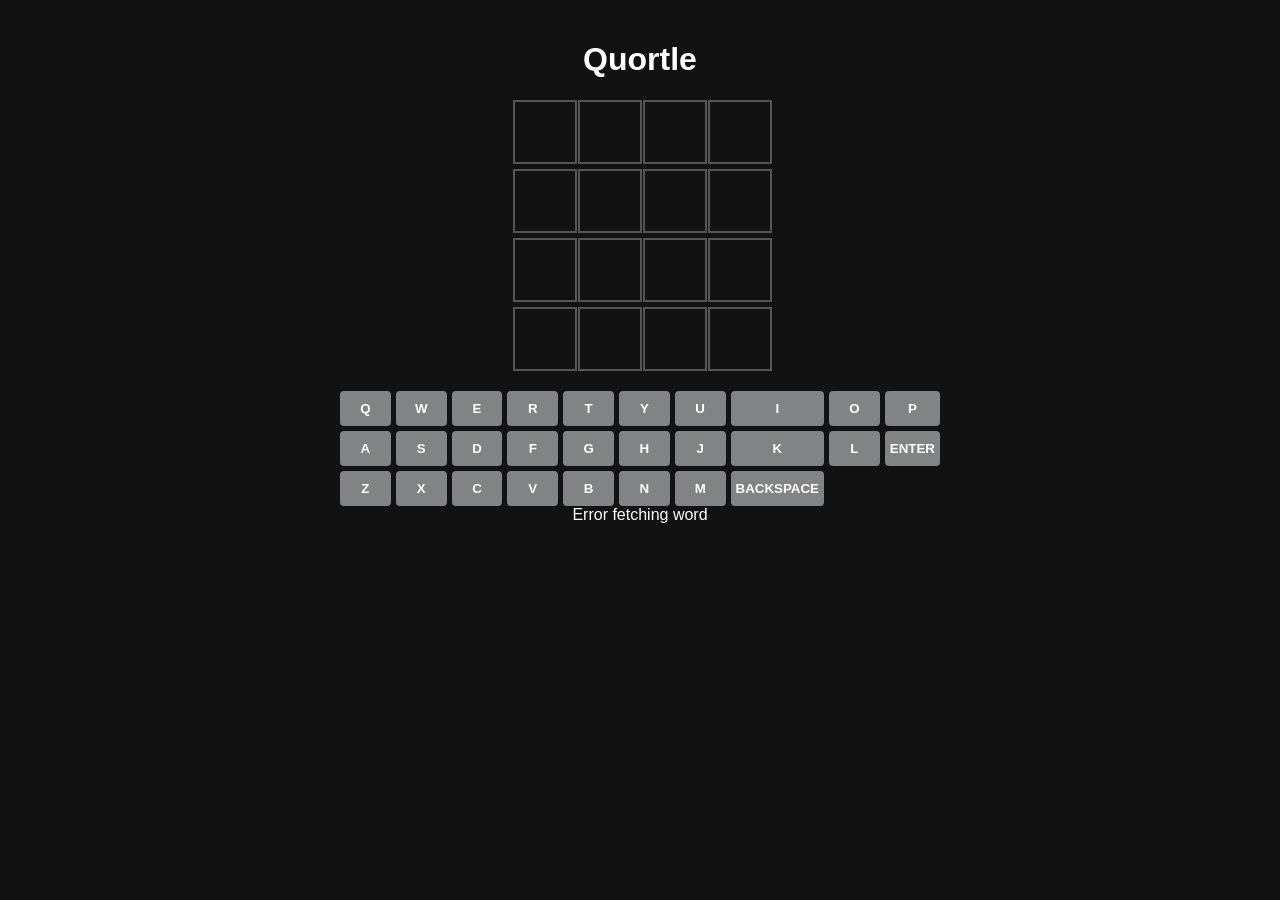
==== frontend/index.html @ b665f8f6 "Initial commit" ====
<!DOCTYPE html>
<html lang="en">
<head>
<meta charset="UTF-8">
<meta name="viewport" content="width=device-width, initial-scale=1.0">
<title>Quortle</title>
<link rel="stylesheet" href="style.css">
</head>
<body>
<h1>Quortle</h1>
<div id="game">
  <div id="board"></div>
  <div id="keyboard"></div>
</div>
<div id="message"></div>

<script src="script.js"></script>
</body>
</html>
---- frontend/style.css ----
/* Layout */
body {
  font-family: Arial, sans-serif;
  text-align: center;
  margin: 0;
  padding: 20px;
  background-color: #121213;
  color: #fff;
}

#board {
  display: grid;
  grid-template-columns: repeat(4, 60px);
  grid-gap: 5px;
  justify-content: center;
  margin-bottom: 20px;
}

.cell {
  width: 60px;
  height: 60px;
  border: 2px solid #555;
  font-size: 2em;
  text-transform: uppercase;
  display: flex;
  justify-content: center;
  align-items: center;
  transition: transform 0.2s, background-color 0.3s;
}

.cell.correct { background-color: #6aaa64; color: #fff; border-color: #6aaa64; }
.cell.present { background-color: #c9b458; color: #fff; border-color: #c9b458; }
.cell.absent  { background-color: #787c7e; color: #fff; border-color: #787c7e; }

/* Keyboard */
#keyboard {
  display: grid;
  grid-template-columns: repeat(10, 1fr);
  gap: 5px;
  justify-content: center;
  max-width: 600px;
  margin: 0 auto;
}

.key {
  padding: 10px 5px;
  background: #818384;
  color: white;
  border: none;
  font-weight: bold;
  text-transform: uppercase;
  border-radius: 4px;
  cursor: pointer;
  transition: background 0.2s;
}

.key.correct { background-color: #6aaa64; }
.key.present { background-color: #c9b458; }
.key.absent  { background-color: #787c7e; }

.key:active { transform: scale(0.95); }

/* Responsive */
@media (max-width: 500px) {
  #board { grid-template-columns: repeat(4, 50px); grid-gap: 4px; }
  .cell { width: 50px; height: 50px; font-size: 1.8em; }
}


@keyframes shake {
  0% { transform: translateX(0); }
  25% { transform: translateX(-5px); }
  50% { transform: translateX(5px); }
  75% { transform: translateX(-5px); }
  100% { transform: translateX(0); }
}

.shake {
  animation: shake 0.3s;
}
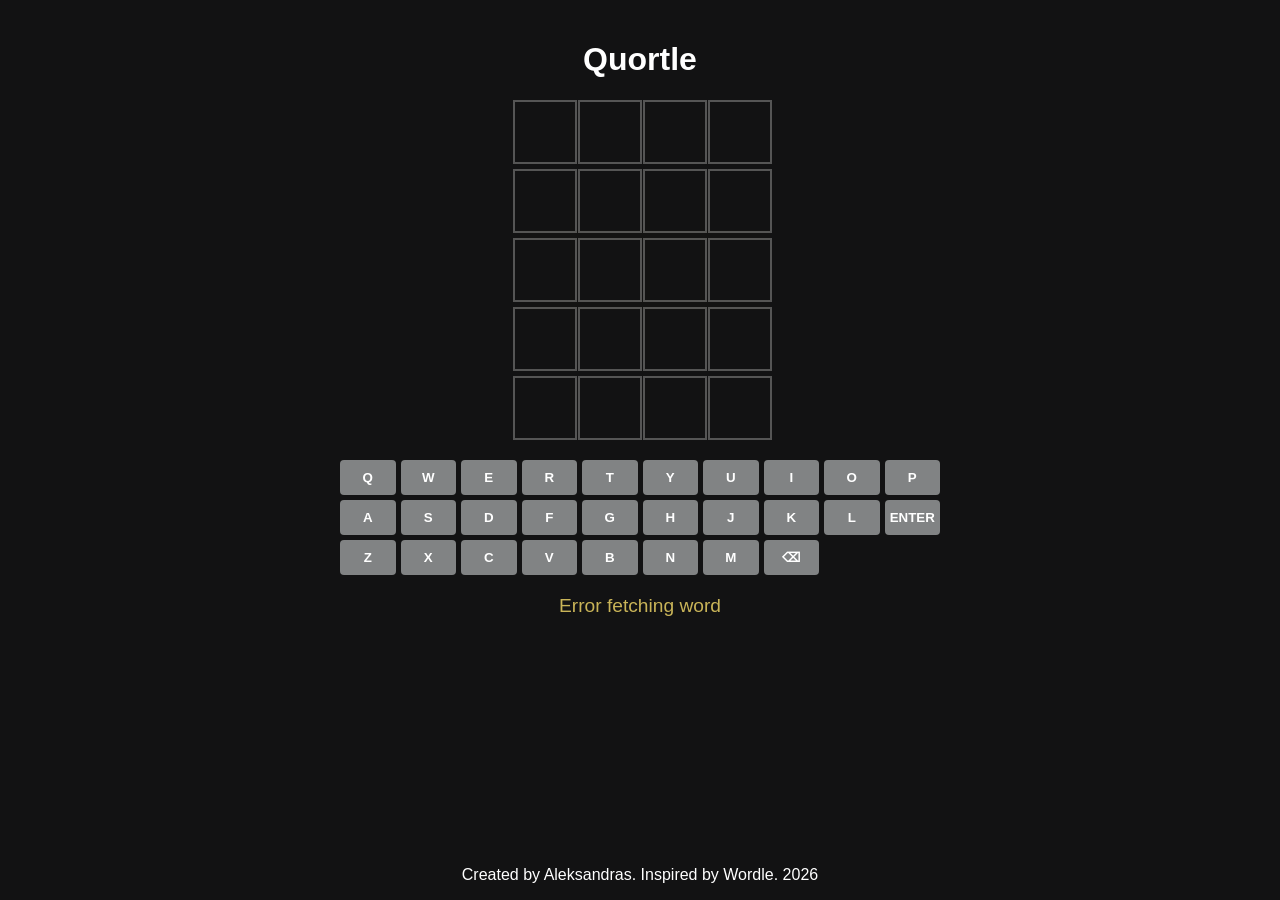
==== commit 3d802c03: "Changed layout" ====
--- a/frontend/index.html
+++ b/frontend/index.html
@@ -5,6 +5,8 @@
 <meta name="viewport" content="width=device-width, initial-scale=1.0">
 <title>Quortle</title>
 <link rel="stylesheet" href="style.css">
+<link rel="icon" href="./resources/favicon-32x32.png" type="image/png">
+<link rel="icon" href="./resources/favicon-16x16.png" type="image/png">
 </head>
 <body>
 <h1>Quortle</h1>
@@ -14,6 +16,11 @@
 </div>
 <div id="message"></div>
 
+<div class="footer">
+  <p>Created by Aleksandras. Inspired by Wordle.  <span class="year"></span> </p>
+</div>
 <script src="script.js"></script>
 </body>
+
+
 </html>
--- a/frontend/style.css
+++ b/frontend/style.css
@@ -6,6 +6,8 @@
   padding: 20px;
   background-color: #121213;
   color: #fff;
+  min-height: 100%;
+  height: 100%;
 }
 
 #board {
@@ -56,11 +58,11 @@
 
 .key.correct { background-color: #6aaa64; }
 .key.present { background-color: #c9b458; }
-.key.absent  { background-color: #787c7e; }
+.key.absent  { background-color: #494949; }
 
 .key:active { transform: scale(0.95); }
 
-/* Responsive */
+/* Responsivness */
 @media (max-width: 500px) {
   #board { grid-template-columns: repeat(4, 50px); grid-gap: 4px; }
   .cell { width: 50px; height: 50px; font-size: 1.8em; }
@@ -78,3 +80,20 @@
 .shake {
   animation: shake 0.3s;
 }
+
+/* Footer */
+.footer {
+  position: fixed;
+  left: 0;
+  bottom: 0;
+  width: 100%;
+  background-color: #121213;
+  color: white;
+  text-align: center;
+}
+
+#message {
+  margin-top: 20px;
+  font-size: 1.2em;
+  color: #c9b458;
+} 
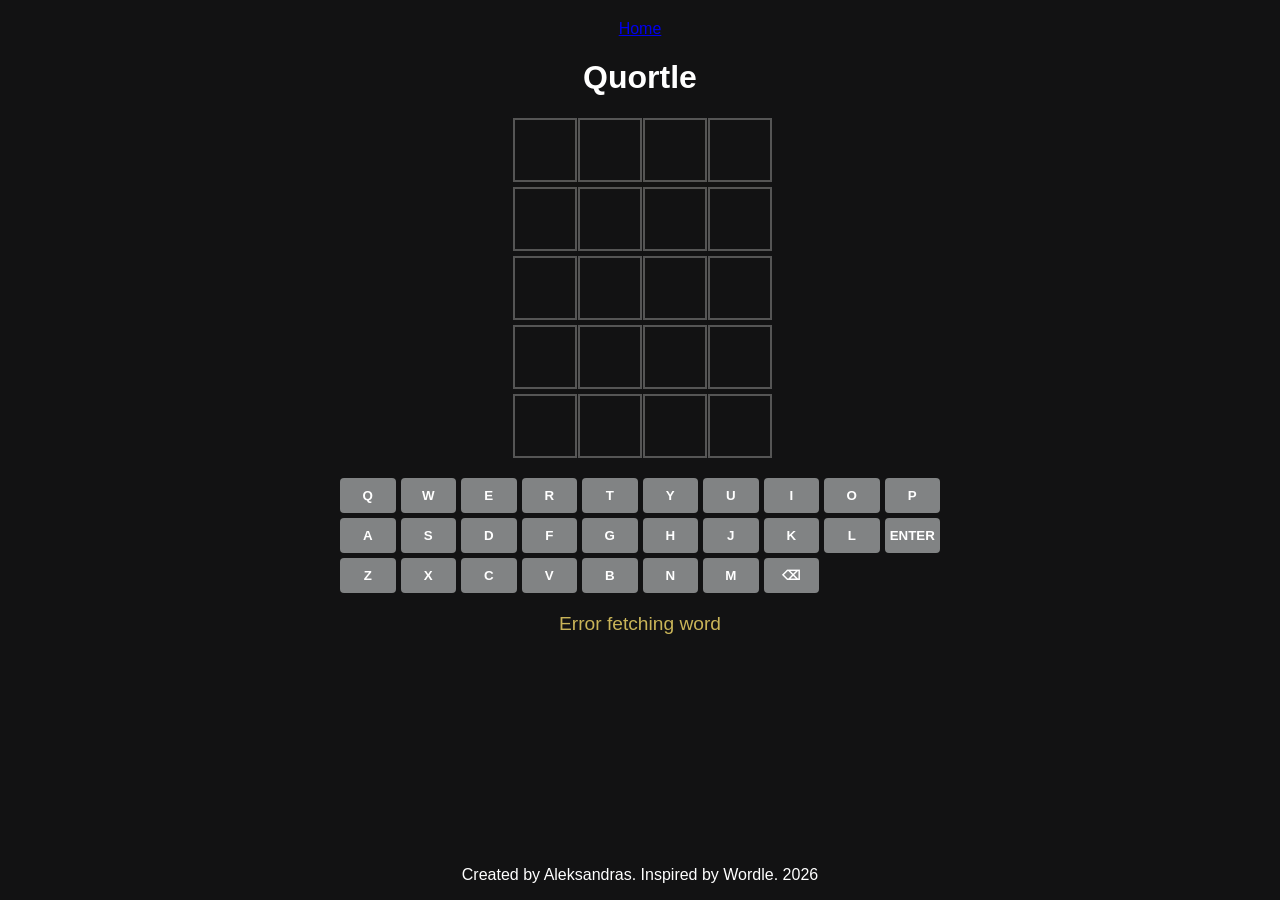
==== commit df1f61af: "Added authentication endpoints" ====
--- a/frontend/index.html
+++ b/frontend/index.html
@@ -9,17 +9,21 @@
 <link rel="icon" href="./resources/favicon-16x16.png" type="image/png">
 </head>
 <body>
-<h1>Quortle</h1>
-<div id="game">
-  <div id="board"></div>
-  <div id="keyboard"></div>
-</div>
-<div id="message"></div>
+  <div id="navbar"></div>
+  
+  <h1>Quortle</h1>
+    <div id="game">
+      <div id="board"></div>
+      <div id="keyboard"></div>
+    </div>
+    
+    <div id="message"></div>
 
-<div class="footer">
-  <p>Created by Aleksandras. Inspired by Wordle.  <span class="year"></span> </p>
-</div>
-<script src="script.js"></script>
+  <div class="footer">
+    <p>Created by Aleksandras. Inspired by Wordle.  <span class="year"></span> </p>
+  </div>
+
+  <script src="script.js"></script>
 </body>
 
 
